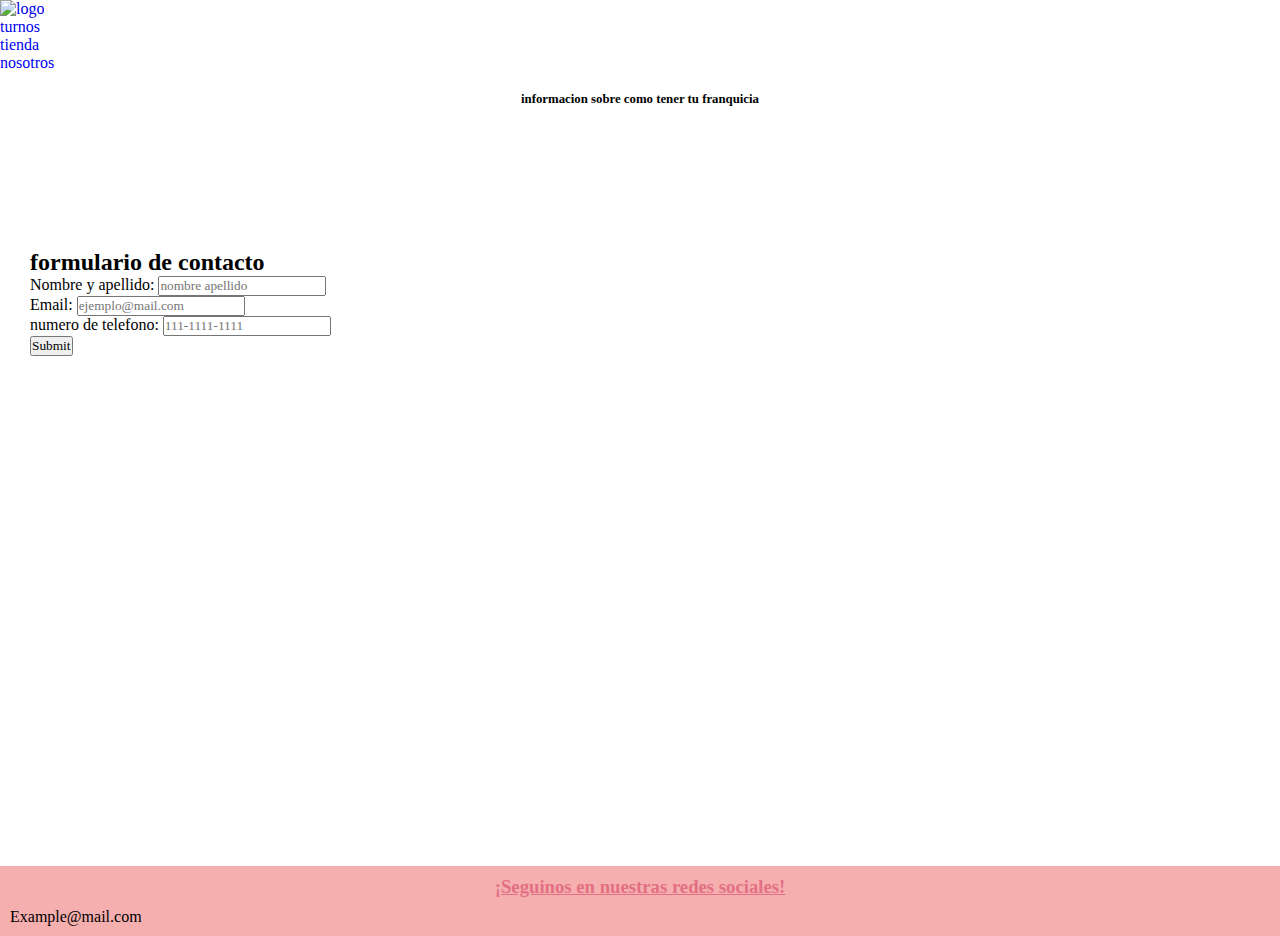
==== paginas/franquicias.html @ 9a0140df "resolucion del header" ====
<!DOCTYPE html>
<html lang="es">

<head>
    <meta charset="UTF-8">
    <meta http-equiv="X-UA-Compatible" content="IE=edge">
    <meta name="viewport" content="width=device-width, initial-scale=1.0">
    <link rel="stylesheet" href="../css/styles.css">
    <script src="https://kit.fontawesome.com/aabb392991.js" crossorigin="anonymous"></script>
    <link rel="shortcut icon" href="../imagenes/logo2.jpg">
    <title>franquicias</title>
</head>

<body>

<header>
    <nav class="navbar">
        <a href="../index.html"><img src="../imagenes/logo.jpg" alt="logo" width="100px" class="logo"></a>
        <ul class="navbar__list">
            <li class="navbar__item"><a href="turnos.html">turnos</a></li>
            <li class="navbar__item"><a href="tienda.html">tienda</a></li>
            <li class="navbar__item"><a href="nosotros.html">nosotros</a></li>
        </ul>
    </nav>
</header>

    <main>
        <h1>informacion sobre como tener tu franquicia</h1>
        <section class="franquicias__section">
            <h2>formulario de contacto</h2>
            <form>
                <div>
                    <label for="nombre-usuario">Nombre y apellido:</label>
                    <input type="text" name="nombre" id="nombre-usuario" placeholder="nombre apellido" required>
                </div>
                <div>
                    <label for="correo electronico">Email:</label>
                    <input type="email" name="email" id="correo electronico" placeholder="ejemplo@mail.com" required>
                </div>
                <div>
                    <label for="telefono">numero de telefono:</label>
                    <input type="tel" id="phone" placeholder="111-1111-1111" name="telefono"
                        pattern="[0-9]{3}-[0-9]{3}-[0-9]{4}" required>
                </div>
                <input type="submit">
            </form>
        </section>

    </main>

    <footer>
        <div>
            <h3 class="footer__text">¡Seguinos en nuestras redes sociales!</h3>
            <ul class="footer__list">
                <li class="footer__item1"><i class="fa-regular fa-envelope"></i>Example@mail.com</li>
                <li class="footer__item2"><i class="fa-brands fa-facebook"></i></li>
                <li class="footer__item3"><i class="fa-brands fa-instagram"></i></li>
                <li class="footer__item4"><i class="fa-brands fa-whatsapp"></i></li>
                <li class="footer__item5"><i class="fa-brands fa-youtube"></i></li>
            </ul>
        </div>
    </footer>

</body>

</html>
---- css/styles.css ----
* {
    margin: 0;
    padding: 0;
    box-sizing: border-box;
    text-decoration: none;
    list-style: none;
    font-family: Georgia, 'Times New Roman', Times, serif;
}

body {
    background-image: url(../imagenes/fondo1.jpg)
}


.nombre {
    background-color: white;
    display: flex;
    justify-content: center;
    font-size: 40px;
    color: rgb(212, 105, 105);
    border: 2px solid rgb(245, 175, 175);
}

h1 {
    display: flex;

    font-size: 80%;
    background-color: rgba(255, 255, 255, 0.8);
    margin-top: 20px;
    margin-bottom: 10px;
    justify-content: center;
    align-content: center;
}

h3 {
    color: rgb(227, 111, 131);
    display: flex;
    justify-content: center;
    margin: 0px;
}

.navbar-dark .navbar-brand {
    color: rgba(255, 255, 255, .3);
    transition-duration: 1s;
    text-shadow: 0 0 15px rgba(255, 255, 255, .5), 0 0 10px rgba(255, 255, 255, .5);
}

.navbar-dark .navbar-brand:hover {
    transition-duration: 50ms;
    text-shadow: 0 0 5px #FFF, 0 0 10px #FFF, 0 0 15px #FFF, 0 0 20px magenta, 0 0 30px magenta, 0 0 40px magenta, 0 0 55px magenta, 0 0 75px magenta;
}

.navbar-dark .navbar-nav .nav-link {
    color: rgba(255, 255, 255, .3);
    transition-duration: 1s;
    text-shadow: 0 0 15px rgba(255, 255, 255, .5), 0 0 10px rgba(255, 255, 255, .5);
}

.navbar-dark .navbar-nav .nav-link:hover {
    transition-duration: 50ms;
    text-shadow: 0 0 5px #FFF, 0 0 10px #FFF, 0 0 15px #FFF, 0 0 20px magenta, 0 0 30px magenta, 0 0 40px magenta, 0 0 55px magenta, 0 0 75px magenta;
}

/* inicio index */

.section__introduccion {
    display: flex;
}

.introduccion {
    background-color: rgba(255, 255, 255, 0.8);
    border: 5px solid rgb(72, 103, 93);
    margin-top: 20px;
    margin-left: 10px;
    margin-right: 10%;
    margin-bottom: 20rem;
    width: 50%;
}

.introduccion__titulo {
    margin-left: 3%;
    margin-bottom: 3%;
}

.introduccion__parrafo {
    margin-left: 3%;
    margin-right: 5%;
    margin-bottom: 3%;
}

.cajas__inicio {
    background-color: rgba(255, 255, 255, 0.8);
    width: 45%;
    margin-top: 20px;
    margin-right: 20px;
    margin-bottom: 10rem;
    border: 5px solid rgb(72, 103, 93);
}

.imagen1 {
    padding-left: 10%;
}

.text__img {
    padding: 10px;
    font-size: 1.2rem;
}

/* fin index */

/*inicio de tienda */

.titulo__productos {
    background-color: rgba(255, 255, 255, 0.8);
    margin: 10px;
}

.tarjeta {
    border: 2px solid rgb(72, 103, 93);
    background-color: rgba(255, 255, 255, 0.8);
    width: 250px;
    height: fit-content;
    padding: 15px;
    margin: 15px;
    border-radius: 20px;
    font-family: 'Segoe UI', Tahoma, Geneva, Verdana, sans-serif;
}

.tarjeta__img {
    width: 100%;
}

.tarjeta__titulo {
    margin-top: 15px;
}

.tarjeta__precio {
    display: block;
    padding: 10px 0;
    font-size: 1.5rem;
}

.tarjeta__variable {
    padding: 4px;
    border: solid 2px black;
    background-color: white;
}

.tarjeta__variable--activo {
    background-color: pink;
}

.tarjeta__variable:hover {
    border: 2px solid white;
    background-color: rgb(245, 175, 175);
    color: white;
}

.boton__cantidad {
    width: 35px;
}

.tarjeta__boton {
    margin-top: 10px;
    display: block;
    border: 2px solid black;
    text-align: center;
    padding: 5px 0;
    color: rgba(255, 255, 255, .3);
    transition-duration: 1s;
    background: #000000;
    text-shadow: 0 0 15px rgba(255, 255, 255, .5), 0 0 10px rgba(255, 255, 255, .5);
}

.tarjeta__boton:hover {
    border: 2px solid white;
    color: white;
    transition-duration: 50ms;
    background: #000000;
    text-shadow: 0 0 5px #FFF, 0 0 10px #FFF, 0 0 15px #FFF, 0 0 20px magenta, 0 0 30px magenta, 0 0 40px magenta, 0 0 55px magenta, 0 0 75px magenta;
}

/* fin de tienda */

/*inicio turnos*/

.titulo__agendar {
    background-color: rgb(245, 175, 175);
    padding: 10px;
    margin-bottom: 100px;
}

.section__turnos {
    background-color: rgba(255, 255, 255, 0.8);
    padding: 20px;
    margin-bottom: 25rem;
}

/*fin turnos*/

/*inicio nosotros*/

.mapa {
    margin-top: 30px;
}

.section__nosotros {
    background-color: rgba(255, 255, 255, 0.8);
    padding: 30px;
    margin-top: 50px;
    margin-bottom: 50px;
}

/*fin nosotros*/

/*inicio franquicias*/

.franquicias__section {
    margin-top: 7rem;
    margin-bottom: 30rem;
    background-color: rgba(255, 255, 255, 0.8);
    padding: 30px;
}

/*fin franquicias*/

/*inicio footer*/

footer {
    padding: 10px;
    width: 100%;
    background-color: rgb(245, 175, 175);
}

.footer__text {
    margin-bottom: 10px;
    text-decoration: underline;
}

.footer__list {
    display: flex;
    justify-content: space-between;
}

.footer__item1:hover {
    color: brown;
}

.footer__item2:hover {
    color: brown;
}

.footer__item3:hover {
    color: brown;
}

.footer__item4:hover {
    color: brown;
}

.footer__item5:hover {
    color: brown;
}

/*fin footer*/
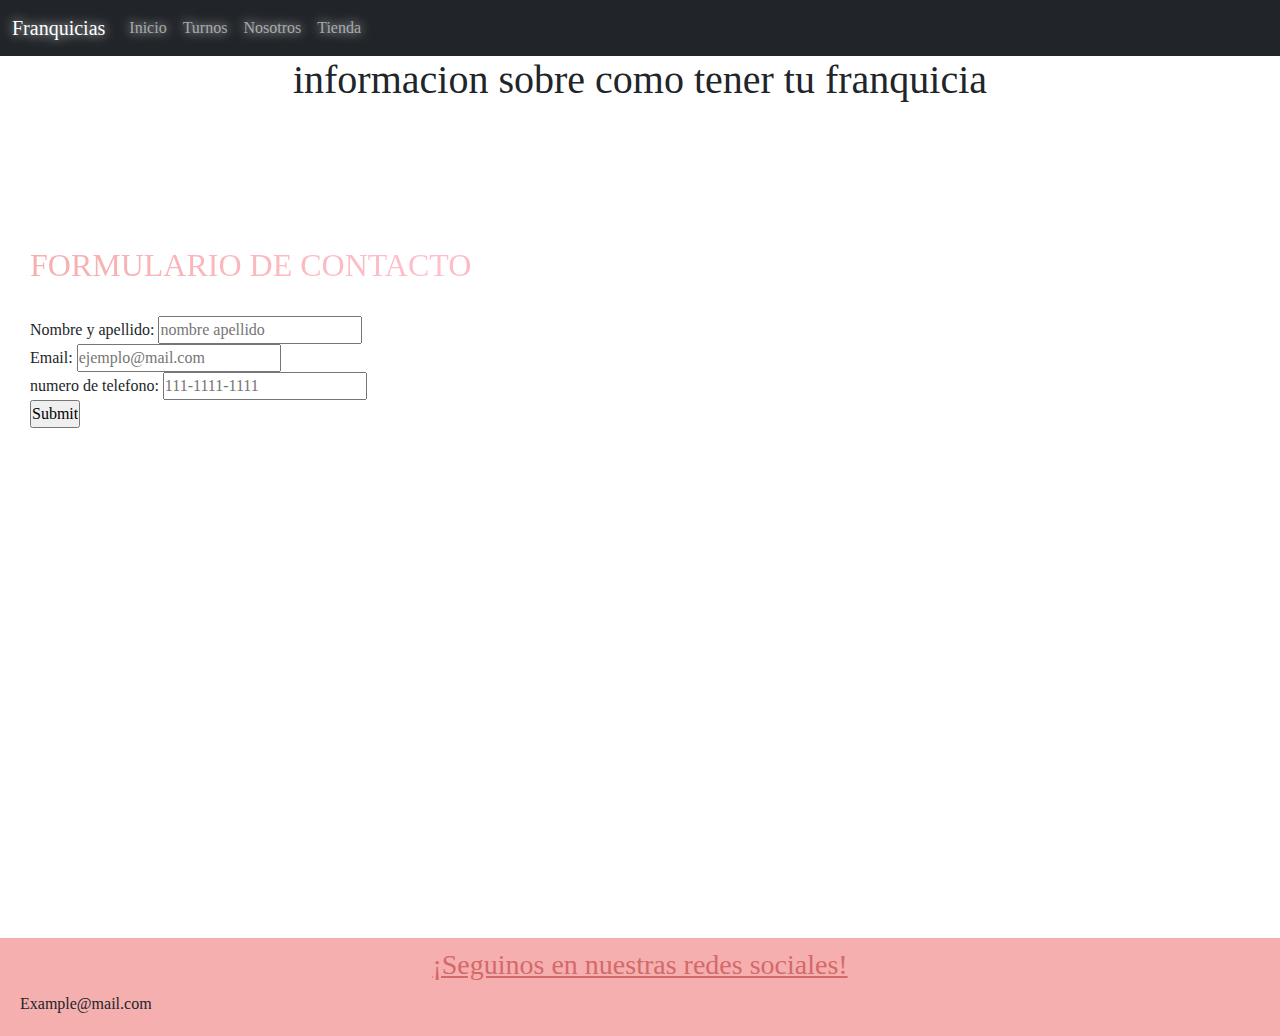
==== commit a79bd649: "listo para revision final" ====
--- a/paginas/franquicias.html
+++ b/paginas/franquicias.html
@@ -5,29 +5,40 @@
     <meta charset="UTF-8">
     <meta http-equiv="X-UA-Compatible" content="IE=edge">
     <meta name="viewport" content="width=device-width, initial-scale=1.0">
+    <meta name="description" content="podes conseguir una franquicia con el nombre de nuestra boutique, rellenando un formulario para que nosotros nos contactemos">
     <link rel="stylesheet" href="../css/styles.css">
     <script src="https://kit.fontawesome.com/aabb392991.js" crossorigin="anonymous"></script>
-    <link rel="shortcut icon" href="../imagenes/logo2.jpg">
+    <link rel="stylesheet" href="../css/bootstrap.min.css">
+    <link rel="shortcut icon" href="../imagenes/logo2.png">
     <title>franquicias</title>
 </head>
 
 <body>
 
-<header>
-    <nav class="navbar">
-        <a href="../index.html"><img src="../imagenes/logo.jpg" alt="logo" width="100px" class="logo"></a>
-        <ul class="navbar__list">
-            <li class="navbar__item"><a href="turnos.html">turnos</a></li>
-            <li class="navbar__item"><a href="tienda.html">tienda</a></li>
-            <li class="navbar__item"><a href="nosotros.html">nosotros</a></li>
-        </ul>
-    </nav>
-</header>
 
-    <main>
+    <header class="navbar navbar-expand-lg navbar-dark bg-dark">
+        <div class="container-fluid">
+            <a class="navbar-brand" href="franquicias.html">Franquicias</a>
+            <button class="navbar-toggler" type="button" data-bs-toggle="collapse" data-bs-target="#navbarNavAltMarkup"
+                aria-controls="navbarNavAltMarkup" aria-expanded="false" aria-label="Toggle navigation">
+                <span class="navbar-toggler-icon"></span>
+            </button>
+            <div class="collapse navbar-collapse" id="navbarNavAltMarkup">
+                <nav class="navbar-nav">
+                    <a class="nav-link" href="../index.html">Inicio</a>
+                    <a class="nav-link" href="turnos.html">Turnos</a>
+                    <a class="nav-link" href="nosotros.html">Nosotros</a>
+                    <a class="nav-link" href="Tienda.html">Tienda</a>
+                </nav>
+            </div>
+        </div>
+    </header>
+
+    <main class="text-center">
         <h1>informacion sobre como tener tu franquicia</h1>
-        <section class="franquicias__section">
+        <section class="franquicias__section text-md-start">
             <h2>formulario de contacto</h2>
+            <img class="w-100" src="../imagenes/presentacion2.jpg" alt="" >
             <form>
                 <div>
                     <label for="nombre-usuario">Nombre y apellido:</label>
@@ -43,6 +54,7 @@
                         pattern="[0-9]{3}-[0-9]{3}-[0-9]{4}" required>
                 </div>
                 <input type="submit">
+                
             </form>
         </section>
 
@@ -61,6 +73,7 @@
         </div>
     </footer>
 
+    <script src="../js/bootstrap.bundle.min.js"></script>
 </body>
 
 </html>--- a/css/styles.css
+++ b/css/styles.css
@@ -1,265 +1,195 @@
 * {
-    margin: 0;
-    padding: 0;
-    box-sizing: border-box;
-    text-decoration: none;
-    list-style: none;
-    font-family: Georgia, 'Times New Roman', Times, serif;
+  margin: 0;
+  padding: 0;
+  box-sizing: border-box;
+  text-decoration: none;
+  list-style: none;
+  font-family: Georgia, "Times New Roman", Times, serif;
 }
 
 body {
-    background-image: url(../imagenes/fondo1.jpg)
+  background-image: url(../imagenes/fondo1.jpg);
 }
 
-
 .nombre {
-    background-color: white;
-    display: flex;
-    justify-content: center;
-    font-size: 40px;
-    color: rgb(212, 105, 105);
-    border: 2px solid rgb(245, 175, 175);
+  background-color: white;
+  display: flex;
+  justify-content: center;
+  font-size: 40px;
+  color: rgb(212, 105, 105);
+  border: 2px solid rgb(245, 175, 175);
 }
 
 h1 {
-    display: flex;
-
-    font-size: 80%;
-    background-color: rgba(255, 255, 255, 0.8);
-    margin-top: 20px;
-    margin-bottom: 10px;
-    justify-content: center;
-    align-content: center;
+  display: flex;
+  font-size: 4vh;
+  background-color: rgba(255, 255, 255, 0.5);
+  margin-top: 20px;
+  margin-bottom: 10px;
+  justify-content: center;
+  align-content: center;
 }
 
 h3 {
-    color: rgb(227, 111, 131);
-    display: flex;
-    justify-content: center;
-    margin: 0px;
+  color: rgb(212, 105, 105);
+  display: flex;
+  justify-content: center;
+  margin: 0px;
 }
 
 .navbar-dark .navbar-brand {
-    color: rgba(255, 255, 255, .3);
-    transition-duration: 1s;
-    text-shadow: 0 0 15px rgba(255, 255, 255, .5), 0 0 10px rgba(255, 255, 255, .5);
+  color: rgba(255, 255, 255, 0.3);
+  transition-duration: 1s;
+  text-shadow: 0 0 15px rgba(255, 255, 255, 0.5), 0 0 10px rgba(255, 255, 255, 0.5);
 }
-
 .navbar-dark .navbar-brand:hover {
-    transition-duration: 50ms;
-    text-shadow: 0 0 5px #FFF, 0 0 10px #FFF, 0 0 15px #FFF, 0 0 20px magenta, 0 0 30px magenta, 0 0 40px magenta, 0 0 55px magenta, 0 0 75px magenta;
+  transition-duration: 50ms;
+  text-shadow: 0 0 5px #FFF, 0 0 10px #FFF, 0 0 15px #FFF, 0 0 20px magenta, 0 0 30px magenta, 0 0 40px magenta, 0 0 55px magenta, 0 0 75px magenta;
 }
-
 .navbar-dark .navbar-nav .nav-link {
-    color: rgba(255, 255, 255, .3);
-    transition-duration: 1s;
-    text-shadow: 0 0 15px rgba(255, 255, 255, .5), 0 0 10px rgba(255, 255, 255, .5);
+  color: rgba(255, 255, 255, 0.3);
+  transition-duration: 1s;
+  text-shadow: 0 0 15px rgba(255, 255, 255, 0.5), 0 0 10px rgba(255, 255, 255, 0.5);
 }
-
 .navbar-dark .navbar-nav .nav-link:hover {
-    transition-duration: 50ms;
-    text-shadow: 0 0 5px #FFF, 0 0 10px #FFF, 0 0 15px #FFF, 0 0 20px magenta, 0 0 30px magenta, 0 0 40px magenta, 0 0 55px magenta, 0 0 75px magenta;
-}
-
-/* inicio index */
-
-.section__introduccion {
-    display: flex;
-}
-
-.introduccion {
-    background-color: rgba(255, 255, 255, 0.8);
-    border: 5px solid rgb(72, 103, 93);
-    margin-top: 20px;
-    margin-left: 10px;
-    margin-right: 10%;
-    margin-bottom: 20rem;
-    width: 50%;
-}
-
-.introduccion__titulo {
-    margin-left: 3%;
-    margin-bottom: 3%;
-}
-
-.introduccion__parrafo {
-    margin-left: 3%;
-    margin-right: 5%;
-    margin-bottom: 3%;
-}
-
-.cajas__inicio {
-    background-color: rgba(255, 255, 255, 0.8);
-    width: 45%;
-    margin-top: 20px;
-    margin-right: 20px;
-    margin-bottom: 10rem;
-    border: 5px solid rgb(72, 103, 93);
-}
-
-.imagen1 {
-    padding-left: 10%;
-}
-
-.text__img {
-    padding: 10px;
-    font-size: 1.2rem;
-}
-
-/* fin index */
-
-/*inicio de tienda */
-
-.titulo__productos {
-    background-color: rgba(255, 255, 255, 0.8);
-    margin: 10px;
+  transition-duration: 50ms;
+  text-shadow: 0 0 5px #FFF, 0 0 10px #FFF, 0 0 15px #FFF, 0 0 20px magenta, 0 0 30px magenta, 0 0 40px magenta, 0 0 55px magenta, 0 0 75px magenta;
 }
 
 .tarjeta {
-    border: 2px solid rgb(72, 103, 93);
-    background-color: rgba(255, 255, 255, 0.8);
-    width: 250px;
-    height: fit-content;
-    padding: 15px;
-    margin: 15px;
-    border-radius: 20px;
-    font-family: 'Segoe UI', Tahoma, Geneva, Verdana, sans-serif;
+  border: 2px solid rgb(72, 103, 93);
+  background-color: rgba(255, 255, 255, 0.5);
+  width: 250px;
+  padding: 10px;
+  margin: 15px;
+  border-radius: 20px;
+  font-family: "Segoe UI", Tahoma, Geneva, Verdana, sans-serif;
+}
+.tarjeta__img {
+  width: 100%;
+}
+.tarjeta__titulo {
+  margin-top: 15px;
+}
+.tarjeta__precio {
+  display: block;
+  padding: 10px 0;
+  font-size: 1.5rem;
+}
+.tarjeta__boton {
+  margin-top: 10%;
+  display: flex;
+  justify-content: center;
+  border: 2px solid black;
+  border-radius: 5px;
+  color: rgba(255, 255, 255, 0.3);
+  transition-duration: 1s;
+  background: black;
+  text-shadow: 0 0 15px rgba(255, 255, 255, 0.5), 0 0 10px rgba(255, 255, 255, 0.5);
+}
+.tarjeta__boton:hover {
+  border: 2px solid white;
+  color: white;
+  transition-duration: 50ms;
+  background: #000000;
+  text-shadow: 0 0 5px white, 0 0 10px white, 0 0 15px white, 0 0 20px magenta, 0 0 30px magenta, 0 0 40px magenta, 0 0 55px magenta, 0 0 75px magenta;
+}
+.tarjeta__boton__cantidad {
+  width: 35px;
 }
 
-.tarjeta__img {
-    width: 100%;
+footer {
+  width: 100%;
+  padding: 10px;
+  background-color: rgb(245, 175, 175);
 }
 
-.tarjeta__titulo {
-    margin-top: 15px;
+.footer__text {
+  margin-bottom: 10px;
+  text-decoration: underline;
+}
+.footer__list {
+  display: flex;
+  padding: 0px;
+  justify-content: space-between;
+  margin: 10px;
+}
+.footer__item1:hover {
+  color: brown;
+}
+.footer__item2:hover {
+  color: brown;
+}
+.footer__item3:hover {
+  color: brown;
+}
+.footer__item4:hover {
+  color: brown;
+}
+.footer__item5:hover {
+  color: brown;
 }
 
-.tarjeta__precio {
-    display: block;
-    padding: 10px 0;
-    font-size: 1.5rem;
+h2 {
+  font-size: 40px;
+  color: white;
+  font-weight: bold;
+  text-transform: uppercase;
+  background-image: linear-gradient(to right, rgb(245, 175, 175), pink, rgb(212, 105, 105), rgb(245, 175, 175));
+  background-size: 100%;
+  animation: sliding 100s linear infinite;
+  background-clip: initial;
+  -webkit-background-clip: text;
+  -webkit-text-fill-color: transparent;
 }
 
-.tarjeta__variable {
-    padding: 4px;
-    border: solid 2px black;
-    background-color: white;
+@keyframes sliding {
+  to {
+    background-position: -2000vw;
+  }
+}
+.link {
+  padding: 9px;
+  border: 2px solid rgb(72, 103, 93);
+  border-radius: 7px;
+  color: black;
+}
+.link:hover {
+  color: black;
+  background-color: white;
 }
 
-.tarjeta__variable--activo {
-    background-color: pink;
-}
-
-.tarjeta__variable:hover {
-    border: 2px solid white;
-    background-color: rgb(245, 175, 175);
-    color: white;
-}
-
-.boton__cantidad {
-    width: 35px;
-}
-
-.tarjeta__boton {
-    margin-top: 10px;
-    display: block;
-    border: 2px solid black;
-    text-align: center;
-    padding: 5px 0;
-    color: rgba(255, 255, 255, .3);
-    transition-duration: 1s;
-    background: #000000;
-    text-shadow: 0 0 15px rgba(255, 255, 255, .5), 0 0 10px rgba(255, 255, 255, .5);
-}
-
-.tarjeta__boton:hover {
-    border: 2px solid white;
-    color: white;
-    transition-duration: 50ms;
-    background: #000000;
-    text-shadow: 0 0 5px #FFF, 0 0 10px #FFF, 0 0 15px #FFF, 0 0 20px magenta, 0 0 30px magenta, 0 0 40px magenta, 0 0 55px magenta, 0 0 75px magenta;
-}
-
-/* fin de tienda */
-
-/*inicio turnos*/
-
 .titulo__agendar {
-    background-color: rgb(245, 175, 175);
-    padding: 10px;
-    margin-bottom: 100px;
+  background-color: rgb(245, 175, 175);
+  padding: 10px;
+  margin-bottom: 100px;
 }
 
 .section__turnos {
-    background-color: rgba(255, 255, 255, 0.8);
-    padding: 20px;
-    margin-bottom: 25rem;
+  background-color: rgba(255, 255, 255, 0.5);
+  padding: 20px;
+  margin-bottom: 25rem;
 }
 
-/*fin turnos*/
-
-/*inicio nosotros*/
+.titulo__h3 {
+  background-color: rgba(255, 255, 255, 0.5);
+  margin: 10px;
+}
 
 .mapa {
-    margin-top: 30px;
+  margin-top: 30px;
 }
 
 .section__nosotros {
-    background-color: rgba(255, 255, 255, 0.8);
-    padding: 30px;
-    margin-top: 50px;
-    margin-bottom: 50px;
+  background-color: rgba(255, 255, 255, 0.5);
+  padding: 30px;
+  margin-top: 50px;
+  margin-bottom: 50px;
 }
 
-/*fin nosotros*/
-
-/*inicio franquicias*/
-
 .franquicias__section {
-    margin-top: 7rem;
-    margin-bottom: 30rem;
-    background-color: rgba(255, 255, 255, 0.8);
-    padding: 30px;
-}
-
-/*fin franquicias*/
-
-/*inicio footer*/
-
-footer {
-    padding: 10px;
-    width: 100%;
-    background-color: rgb(245, 175, 175);
-}
-
-.footer__text {
-    margin-bottom: 10px;
-    text-decoration: underline;
-}
-
-.footer__list {
-    display: flex;
-    justify-content: space-between;
-}
-
-.footer__item1:hover {
-    color: brown;
-}
-
-.footer__item2:hover {
-    color: brown;
-}
-
-.footer__item3:hover {
-    color: brown;
-}
-
-.footer__item4:hover {
-    color: brown;
-}
-
-.footer__item5:hover {
-    color: brown;
-}
-
-/*fin footer*/+  margin-top: 7rem;
+  margin-bottom: 30rem;
+  background-color: rgba(255, 255, 255, 0.5);
+  padding: 30px;
+}/*# sourceMappingURL=main.css.map */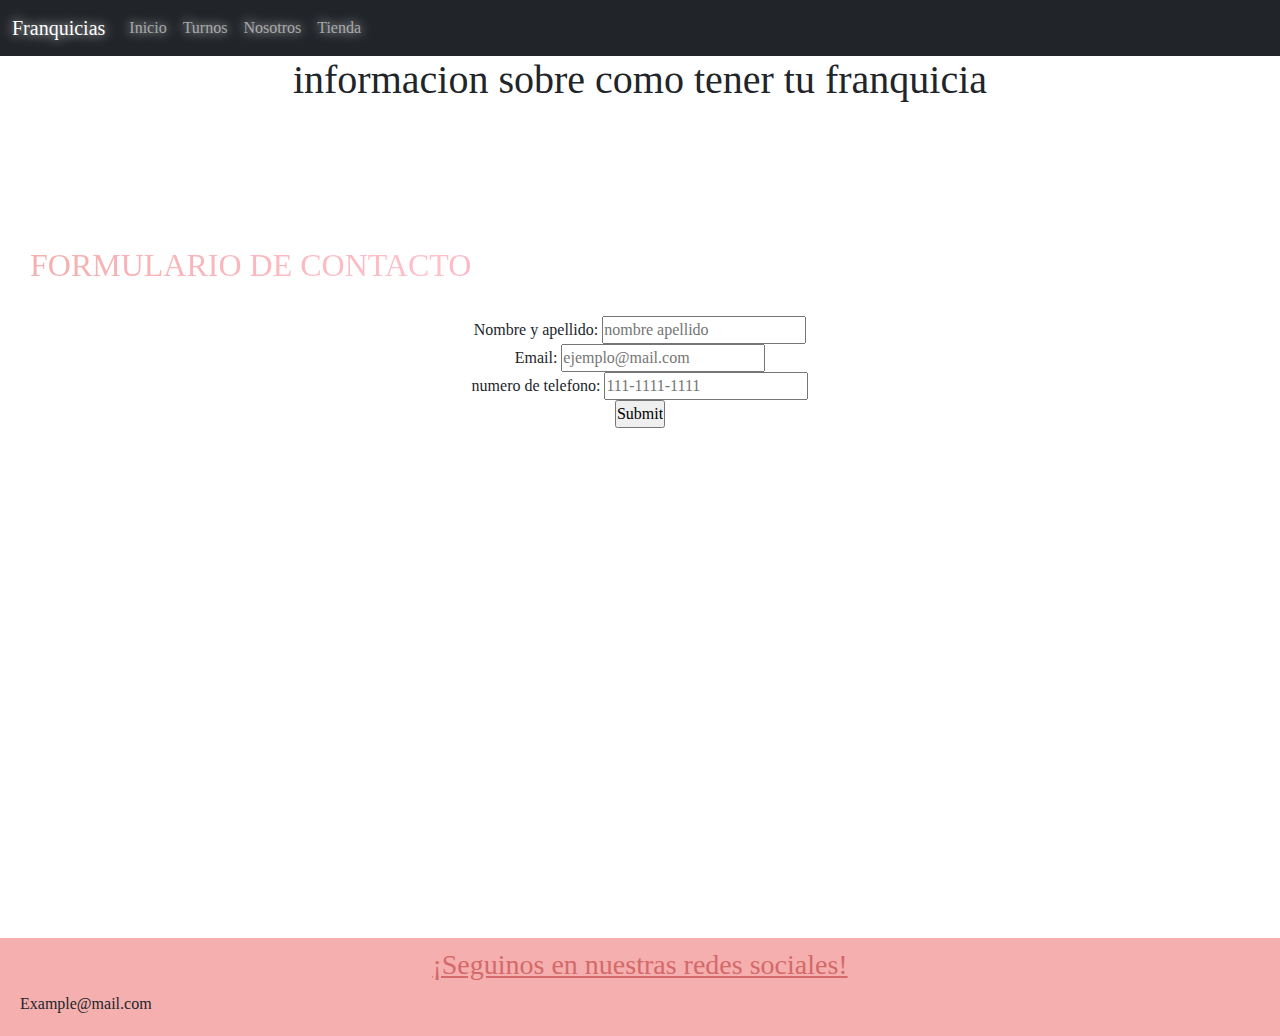
==== commit 1f21e3e9: "listo para entrega" ====
--- a/paginas/franquicias.html
+++ b/paginas/franquicias.html
@@ -39,7 +39,7 @@
         <section class="franquicias__section text-md-start">
             <h2>formulario de contacto</h2>
             <img class="w-100" src="../imagenes/presentacion2.jpg" alt="" >
-            <form>
+            <form class="text-center">
                 <div>
                     <label for="nombre-usuario">Nombre y apellido:</label>
                     <input type="text" name="nombre" id="nombre-usuario" placeholder="nombre apellido" required>
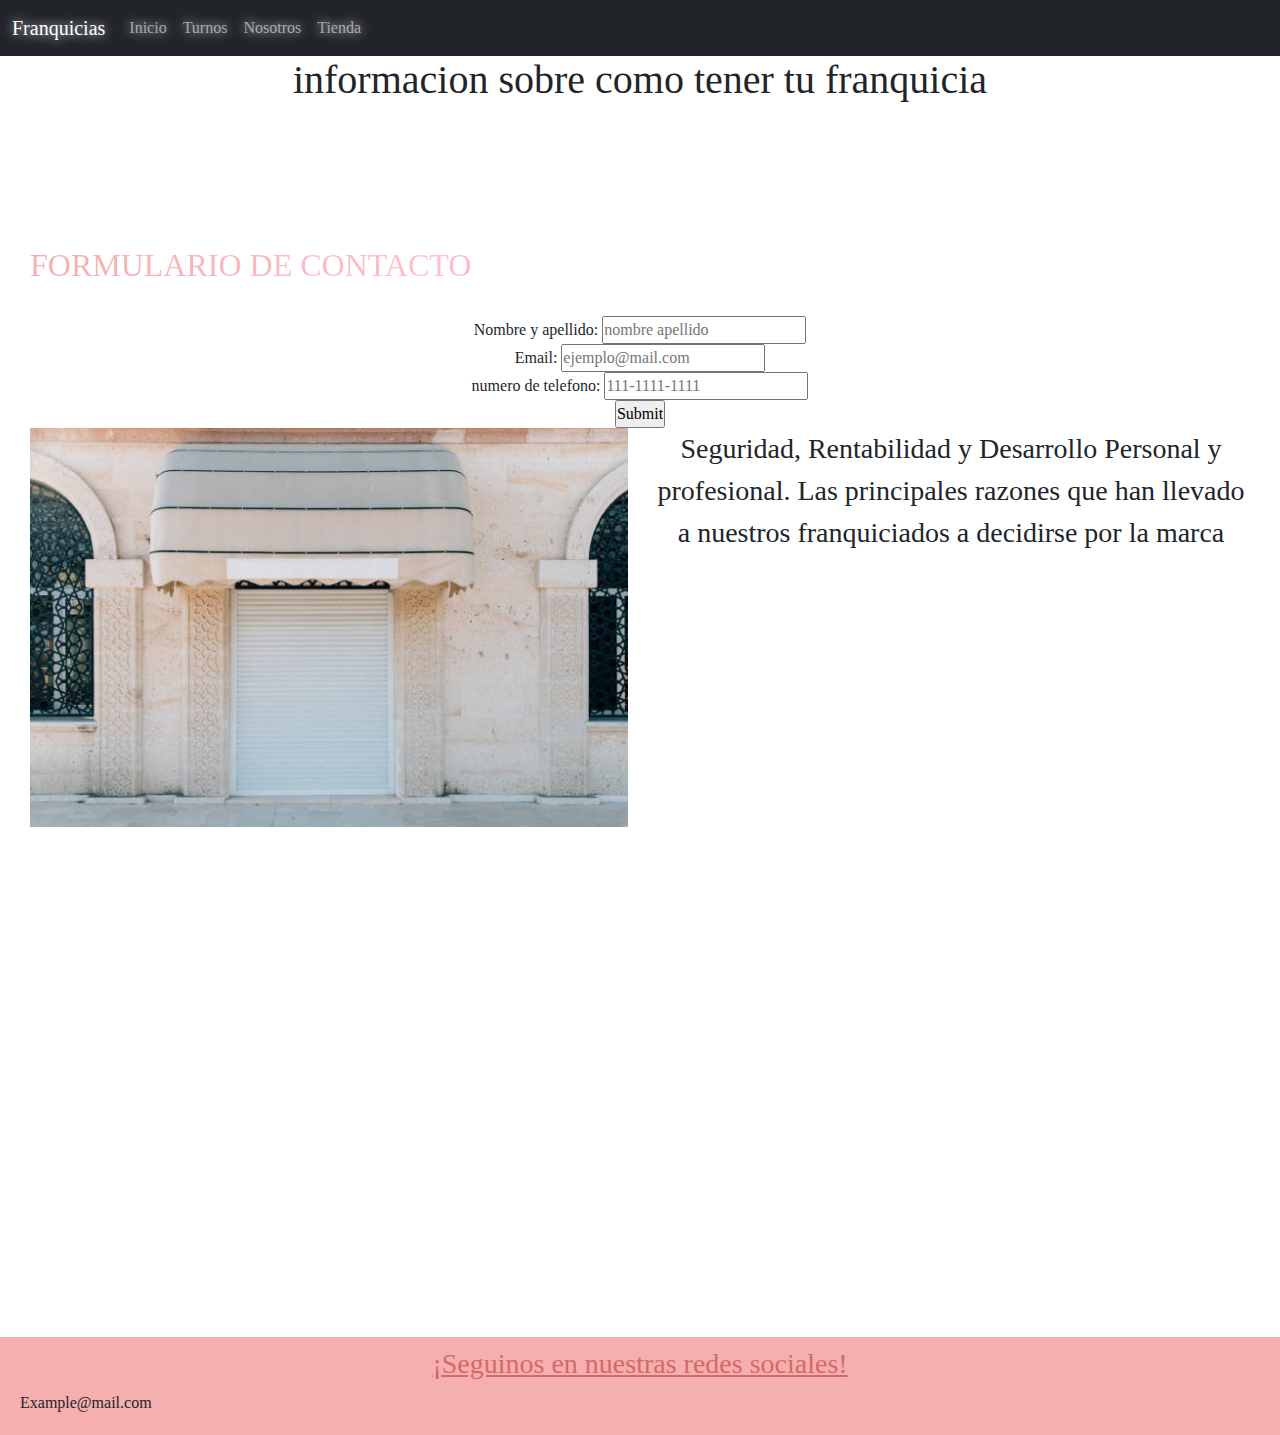
==== commit 4fa04feb: "listo para la entrega" ====
--- a/paginas/franquicias.html
+++ b/paginas/franquicias.html
@@ -54,8 +54,11 @@
                         pattern="[0-9]{3}-[0-9]{3}-[0-9]{4}" required>
                 </div>
                 <input type="submit">
-                
-            </form>
+            </form> 
+            <section class="row">
+            <img  class="col-md-6" src="../imagenes/local.jpg" alt="vidriera">
+            <p class="col-md-6 fs-3 text-center">Seguridad, Rentabilidad y Desarrollo Personal y profesional. Las principales razones que han llevado a nuestros franquiciados a decidirse por la marca</p>
+            </section>
         </section>
 
     </main>
